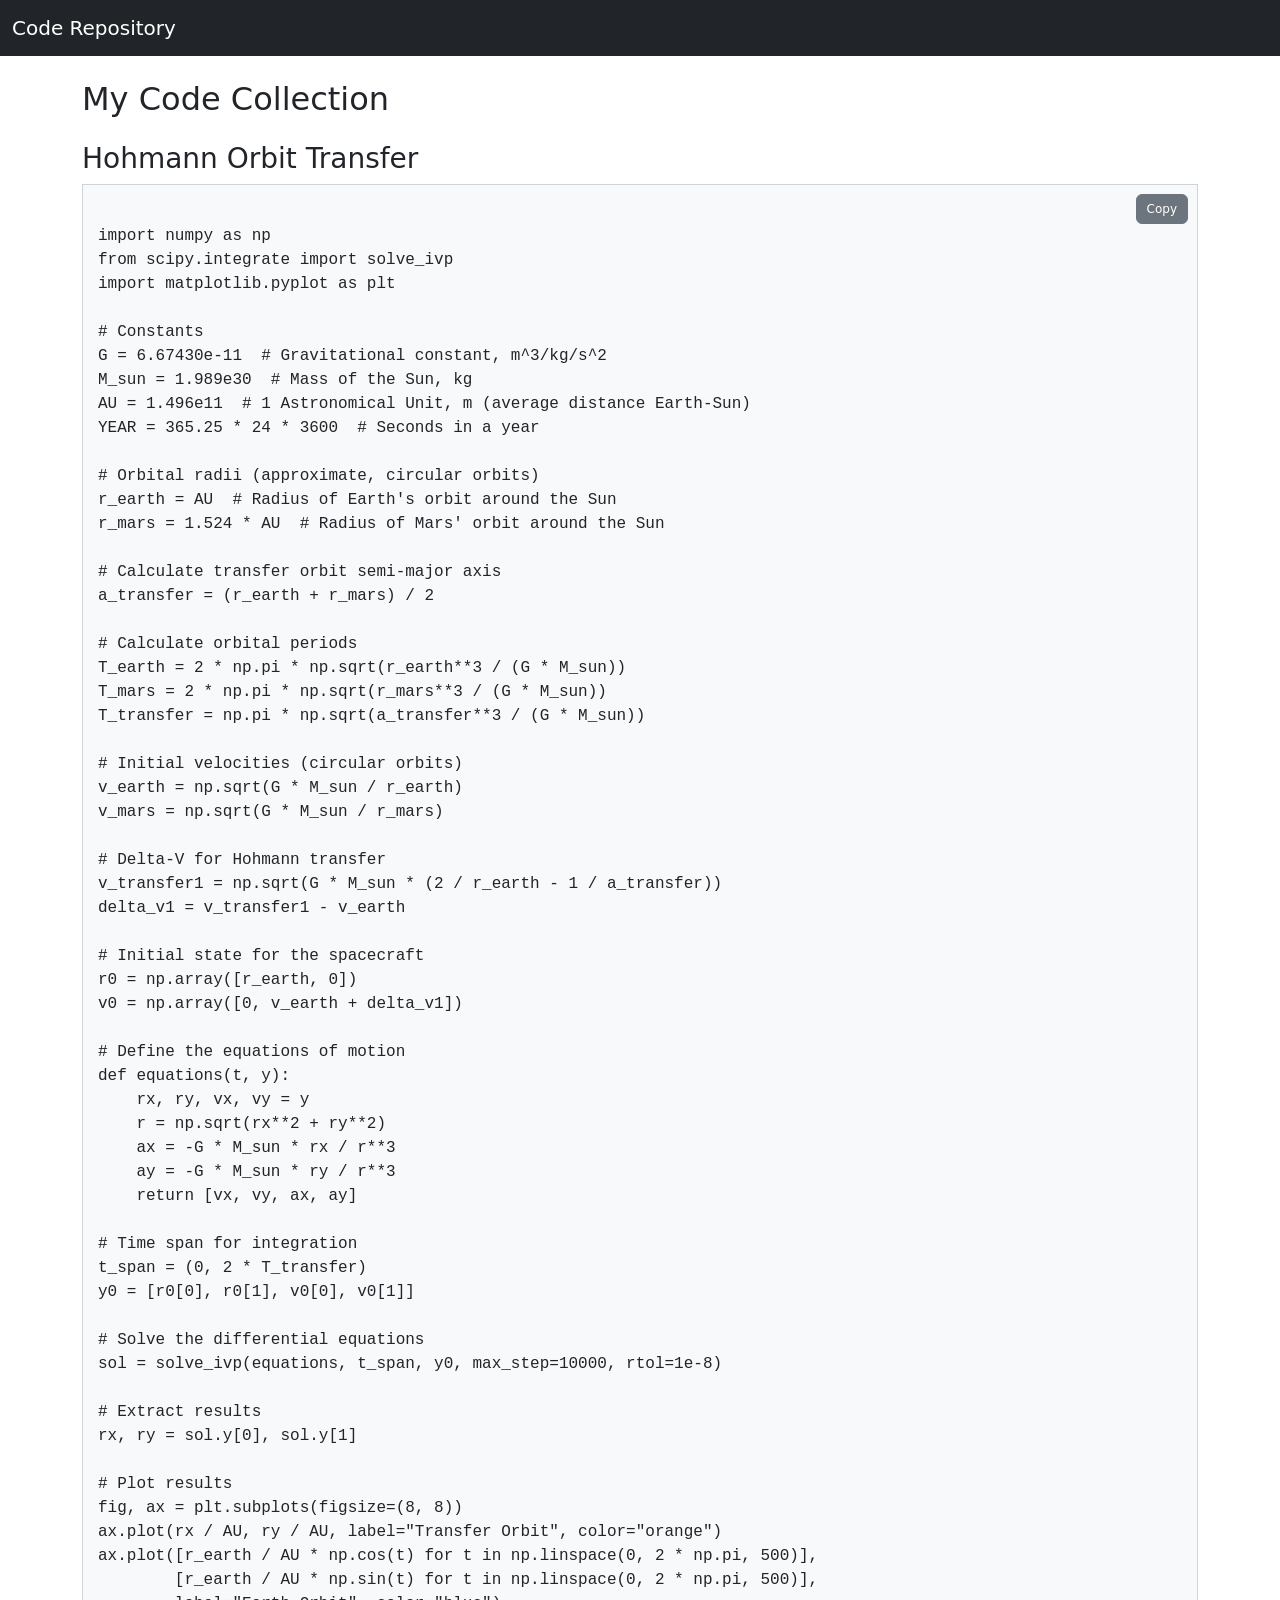
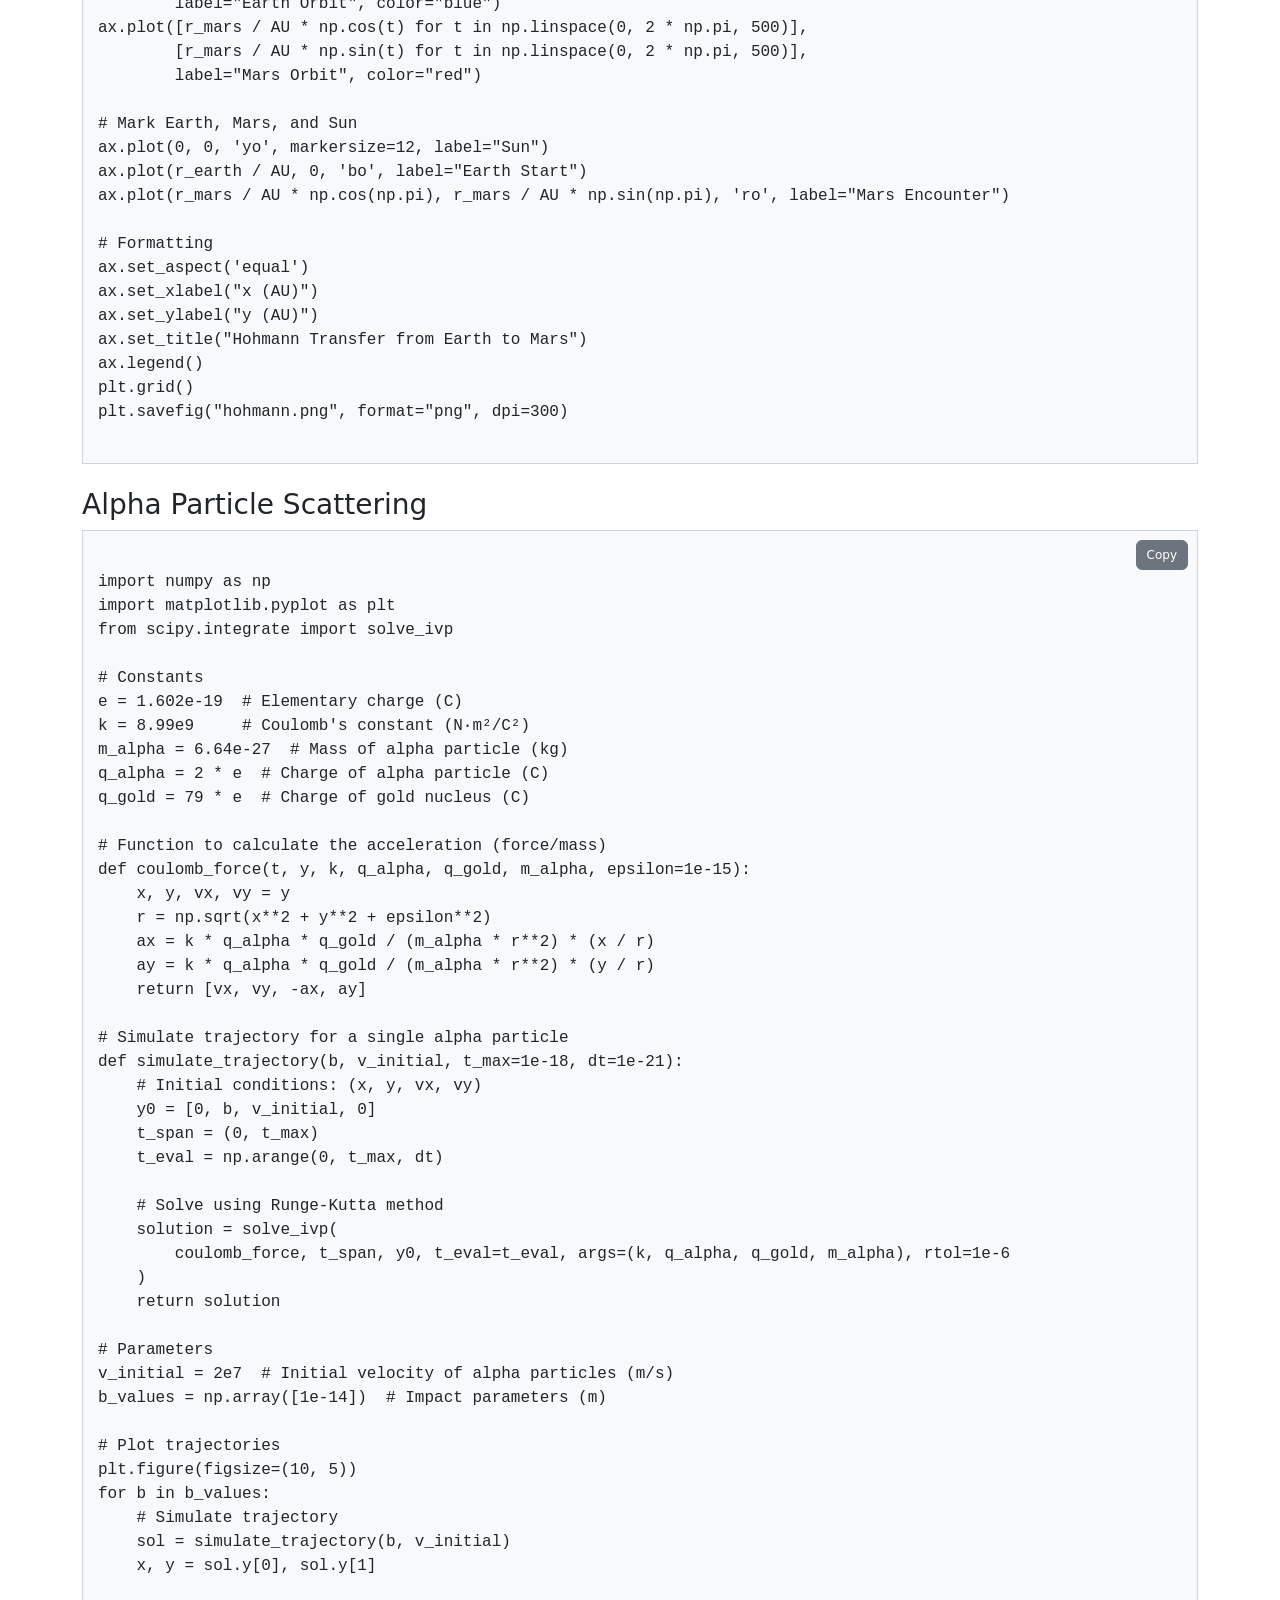
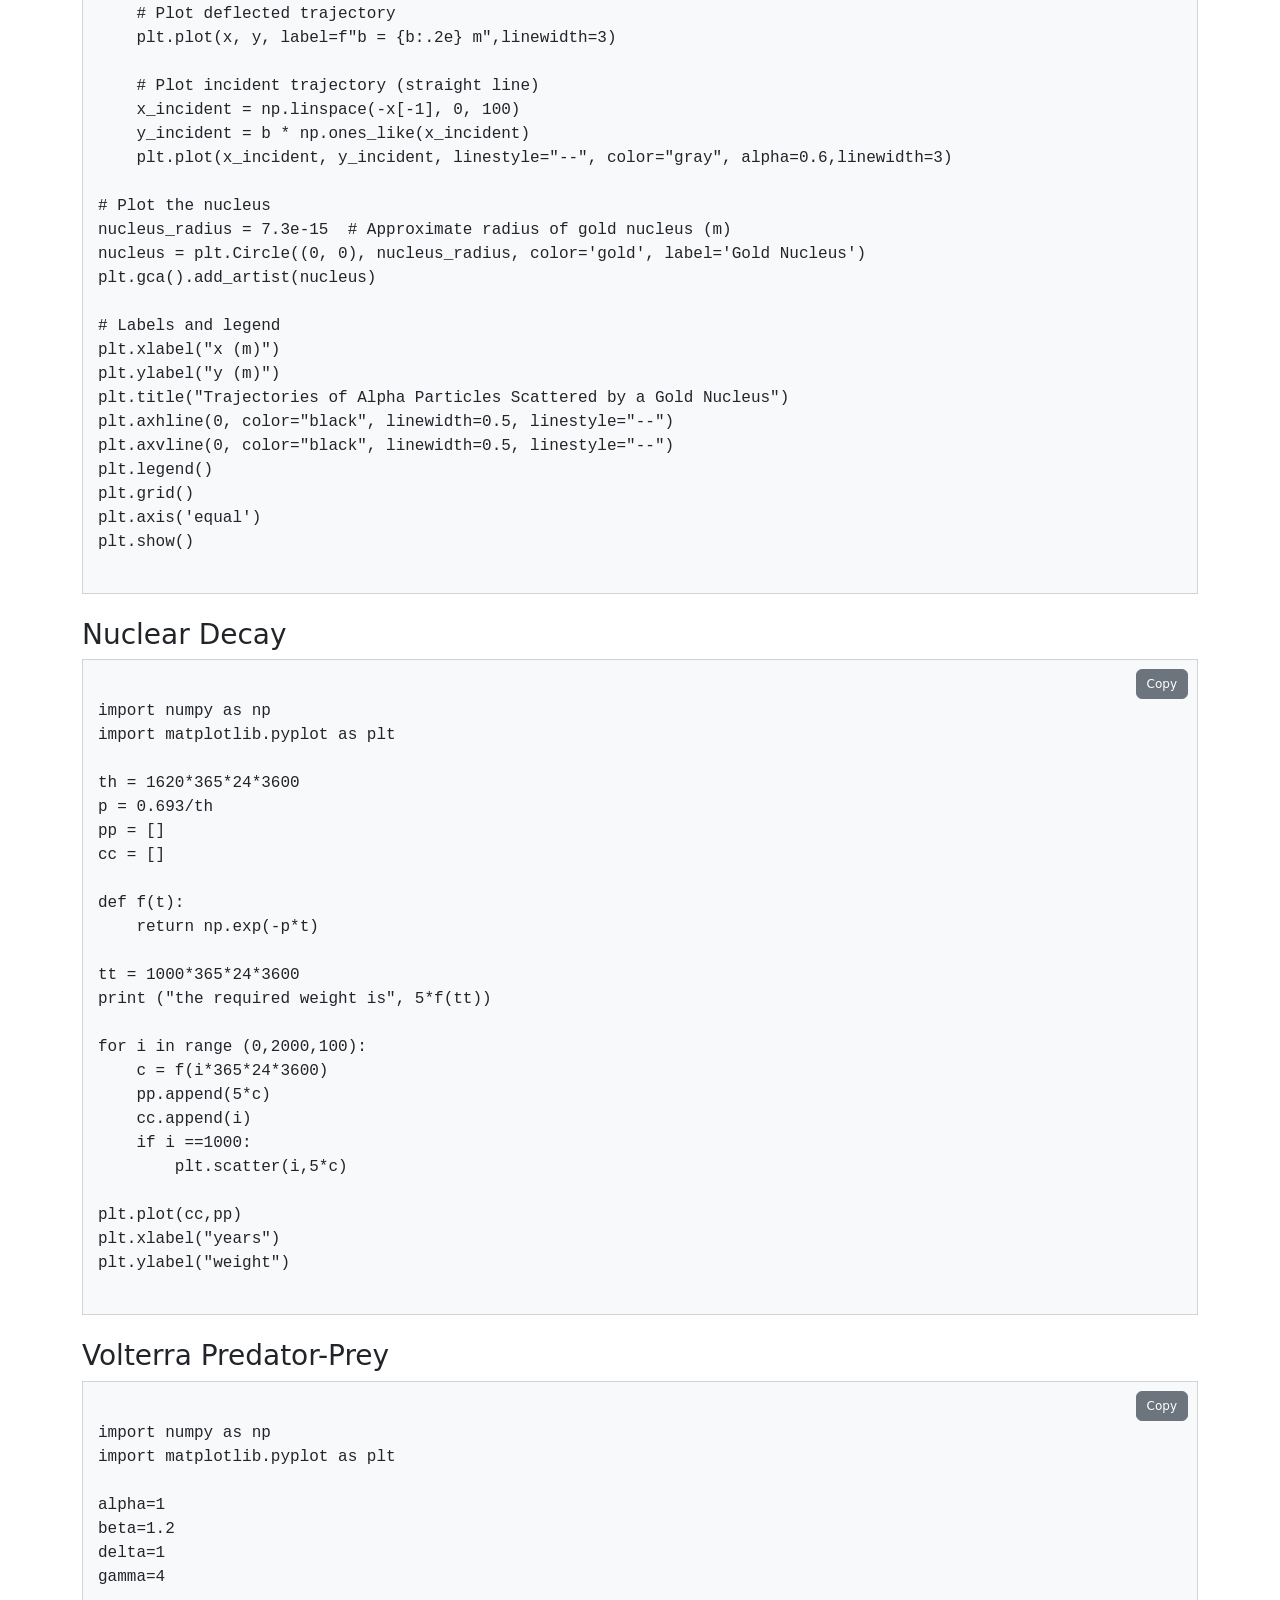
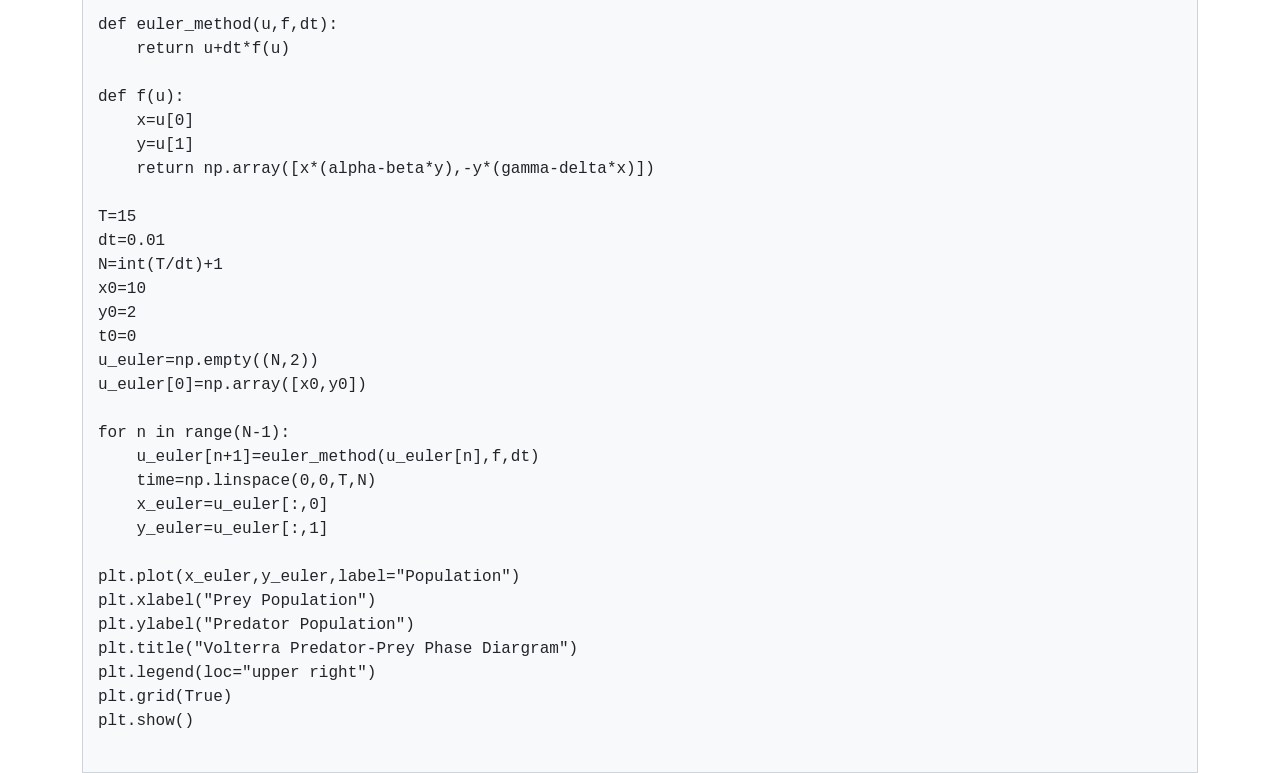
==== index.html @ 804b2633 "initial commit" ====
<!DOCTYPE html>
<html lang="en">
<head>
    <meta charset="UTF-8">
    <meta name="viewport" content="width=device-width, initial-scale=1.0">
    <title>Bootstrap Code Repository</title>
    <link href="https://cdn.jsdelivr.net/npm/bootstrap@5.3.0/dist/css/bootstrap.min.css" rel="stylesheet">
    <style>
        body {
            padding-top: 56px;
        }
        .code-block {
            background: #f8f9fa;
            border: 1px solid #ced4da;
            padding: 15px;
            font-family: monospace;
            white-space: pre-wrap;
            word-wrap: break-word;
        }
        .copy-btn {
            position: absolute;
            top: 10px;
            right: 10px;
            padding: 5px 10px;
            font-size: 12px;
        }
    </style>
</head>
<body>
    <nav class="navbar navbar-expand-lg navbar-dark bg-dark fixed-top">
        <div class="container-fluid">
            <a class="navbar-brand" href="#">Code Repository</a>
        </div>
    </nav>

    <div class="container mt-4">
        <h2 class="mb-3">My Code Collection</h2>
        
        <h3 class="mt-4">Hohmann Orbit Transfer</h3>
        <div class="position-relative">
            <button class="btn btn-secondary copy-btn" onclick="copyToClipboard(this)">Copy</button>
        <div class="code-block">
import numpy as np
from scipy.integrate import solve_ivp
import matplotlib.pyplot as plt

# Constants
G = 6.67430e-11  # Gravitational constant, m^3/kg/s^2
M_sun = 1.989e30  # Mass of the Sun, kg
AU = 1.496e11  # 1 Astronomical Unit, m (average distance Earth-Sun)
YEAR = 365.25 * 24 * 3600  # Seconds in a year

# Orbital radii (approximate, circular orbits)
r_earth = AU  # Radius of Earth's orbit around the Sun
r_mars = 1.524 * AU  # Radius of Mars' orbit around the Sun

# Calculate transfer orbit semi-major axis
a_transfer = (r_earth + r_mars) / 2

# Calculate orbital periods
T_earth = 2 * np.pi * np.sqrt(r_earth**3 / (G * M_sun))
T_mars = 2 * np.pi * np.sqrt(r_mars**3 / (G * M_sun))
T_transfer = np.pi * np.sqrt(a_transfer**3 / (G * M_sun))

# Initial velocities (circular orbits)
v_earth = np.sqrt(G * M_sun / r_earth)
v_mars = np.sqrt(G * M_sun / r_mars)

# Delta-V for Hohmann transfer
v_transfer1 = np.sqrt(G * M_sun * (2 / r_earth - 1 / a_transfer))
delta_v1 = v_transfer1 - v_earth

# Initial state for the spacecraft
r0 = np.array([r_earth, 0])
v0 = np.array([0, v_earth + delta_v1])

# Define the equations of motion
def equations(t, y):
    rx, ry, vx, vy = y
    r = np.sqrt(rx**2 + ry**2)
    ax = -G * M_sun * rx / r**3
    ay = -G * M_sun * ry / r**3
    return [vx, vy, ax, ay]

# Time span for integration
t_span = (0, 2 * T_transfer)
y0 = [r0[0], r0[1], v0[0], v0[1]]

# Solve the differential equations
sol = solve_ivp(equations, t_span, y0, max_step=10000, rtol=1e-8)

# Extract results
rx, ry = sol.y[0], sol.y[1]

# Plot results
fig, ax = plt.subplots(figsize=(8, 8))
ax.plot(rx / AU, ry / AU, label="Transfer Orbit", color="orange")
ax.plot([r_earth / AU * np.cos(t) for t in np.linspace(0, 2 * np.pi, 500)],
        [r_earth / AU * np.sin(t) for t in np.linspace(0, 2 * np.pi, 500)],
        label="Earth Orbit", color="blue")
ax.plot([r_mars / AU * np.cos(t) for t in np.linspace(0, 2 * np.pi, 500)],
        [r_mars / AU * np.sin(t) for t in np.linspace(0, 2 * np.pi, 500)],
        label="Mars Orbit", color="red")

# Mark Earth, Mars, and Sun
ax.plot(0, 0, 'yo', markersize=12, label="Sun")
ax.plot(r_earth / AU, 0, 'bo', label="Earth Start")
ax.plot(r_mars / AU * np.cos(np.pi), r_mars / AU * np.sin(np.pi), 'ro', label="Mars Encounter")

# Formatting
ax.set_aspect('equal')
ax.set_xlabel("x (AU)")
ax.set_ylabel("y (AU)")
ax.set_title("Hohmann Transfer from Earth to Mars")
ax.legend()
plt.grid()
plt.savefig("hohmann.png", format="png", dpi=300)
            </div>
        </div>
        
        <h3 class="mt-4">Alpha Particle Scattering</h3>
        <div class="position-relative">
            <button class="btn btn-secondary copy-btn" onclick="copyToClipboard(this)">Copy</button>
        <div class="code-block">
import numpy as np
import matplotlib.pyplot as plt
from scipy.integrate import solve_ivp

# Constants
e = 1.602e-19  # Elementary charge (C)
k = 8.99e9     # Coulomb's constant (N·m²/C²)
m_alpha = 6.64e-27  # Mass of alpha particle (kg)
q_alpha = 2 * e  # Charge of alpha particle (C)
q_gold = 79 * e  # Charge of gold nucleus (C)

# Function to calculate the acceleration (force/mass)
def coulomb_force(t, y, k, q_alpha, q_gold, m_alpha, epsilon=1e-15):
    x, y, vx, vy = y
    r = np.sqrt(x**2 + y**2 + epsilon**2)
    ax = k * q_alpha * q_gold / (m_alpha * r**2) * (x / r)
    ay = k * q_alpha * q_gold / (m_alpha * r**2) * (y / r)
    return [vx, vy, -ax, ay]

# Simulate trajectory for a single alpha particle
def simulate_trajectory(b, v_initial, t_max=1e-18, dt=1e-21):
    # Initial conditions: (x, y, vx, vy)
    y0 = [0, b, v_initial, 0]
    t_span = (0, t_max)
    t_eval = np.arange(0, t_max, dt)
    
    # Solve using Runge-Kutta method
    solution = solve_ivp(
        coulomb_force, t_span, y0, t_eval=t_eval, args=(k, q_alpha, q_gold, m_alpha), rtol=1e-6
    )
    return solution

# Parameters
v_initial = 2e7  # Initial velocity of alpha particles (m/s)
b_values = np.array([1e-14])  # Impact parameters (m)

# Plot trajectories
plt.figure(figsize=(10, 5))
for b in b_values:
    # Simulate trajectory
    sol = simulate_trajectory(b, v_initial)
    x, y = sol.y[0], sol.y[1]
    
    # Plot deflected trajectory
    plt.plot(x, y, label=f"b = {b:.2e} m",linewidth=3)
    
    # Plot incident trajectory (straight line)
    x_incident = np.linspace(-x[-1], 0, 100)
    y_incident = b * np.ones_like(x_incident)
    plt.plot(x_incident, y_incident, linestyle="--", color="gray", alpha=0.6,linewidth=3)

# Plot the nucleus
nucleus_radius = 7.3e-15  # Approximate radius of gold nucleus (m)
nucleus = plt.Circle((0, 0), nucleus_radius, color='gold', label='Gold Nucleus')
plt.gca().add_artist(nucleus)

# Labels and legend
plt.xlabel("x (m)")
plt.ylabel("y (m)")
plt.title("Trajectories of Alpha Particles Scattered by a Gold Nucleus")
plt.axhline(0, color="black", linewidth=0.5, linestyle="--")
plt.axvline(0, color="black", linewidth=0.5, linestyle="--")
plt.legend()
plt.grid()
plt.axis('equal')
plt.show()
            </div>
        </div>

        <h3 class="mt-4">Nuclear Decay</h3>
        <div class="position-relative">
            <button class="btn btn-secondary copy-btn" onclick="copyToClipboard(this)">Copy</button>
        <div class="code-block">
import numpy as np
import matplotlib.pyplot as plt

th = 1620*365*24*3600
p = 0.693/th
pp = []
cc = []

def f(t):
    return np.exp(-p*t)

tt = 1000*365*24*3600
print ("the required weight is", 5*f(tt))

for i in range (0,2000,100):
    c = f(i*365*24*3600)
    pp.append(5*c)
    cc.append(i)
    if i ==1000:
        plt.scatter(i,5*c)
        
plt.plot(cc,pp)
plt.xlabel("years")
plt.ylabel("weight")
            </div>
        </div>
    
    <h3 class="mt-4">Volterra Predator-Prey</h3>
    <div class="position-relative">
        <button class="btn btn-secondary copy-btn" onclick="copyToClipboard(this)">Copy</button>
    <div class="code-block">
import numpy as np
import matplotlib.pyplot as plt

alpha=1
beta=1.2
delta=1
gamma=4

def euler_method(u,f,dt):
    return u+dt*f(u)
    
def f(u):
    x=u[0]
    y=u[1]
    return np.array([x*(alpha-beta*y),-y*(gamma-delta*x)])
    
T=15
dt=0.01
N=int(T/dt)+1
x0=10
y0=2
t0=0
u_euler=np.empty((N,2))
u_euler[0]=np.array([x0,y0])

for n in range(N-1):
    u_euler[n+1]=euler_method(u_euler[n],f,dt)
    time=np.linspace(0,0,T,N)
    x_euler=u_euler[:,0]
    y_euler=u_euler[:,1]

plt.plot(x_euler,y_euler,label="Population")
plt.xlabel("Prey Population")
plt.ylabel("Predator Population")
plt.title("Volterra Predator-Prey Phase Diargram")
plt.legend(loc="upper right")
plt.grid(True)
plt.show()
        </div>
    </div>

</div>
<script>
    function copyToClipboard(button) {
        let codeBlock = button.nextElementSibling;
        let textArea = document.createElement("textarea");
        textArea.value = codeBlock.innerText;
        document.body.appendChild(textArea);
        textArea.select();
        document.execCommand("copy");
        document.body.removeChild(textArea);
        button.innerText = "Copied!";
        setTimeout(() => button.innerText = "Copy", 2000);
    }
</script>
    <script src="https://cdn.jsdelivr.net/npm/bootstrap@5.3.0/dist/js/bootstrap.bundle.min.js"></script>
</body>
</html>
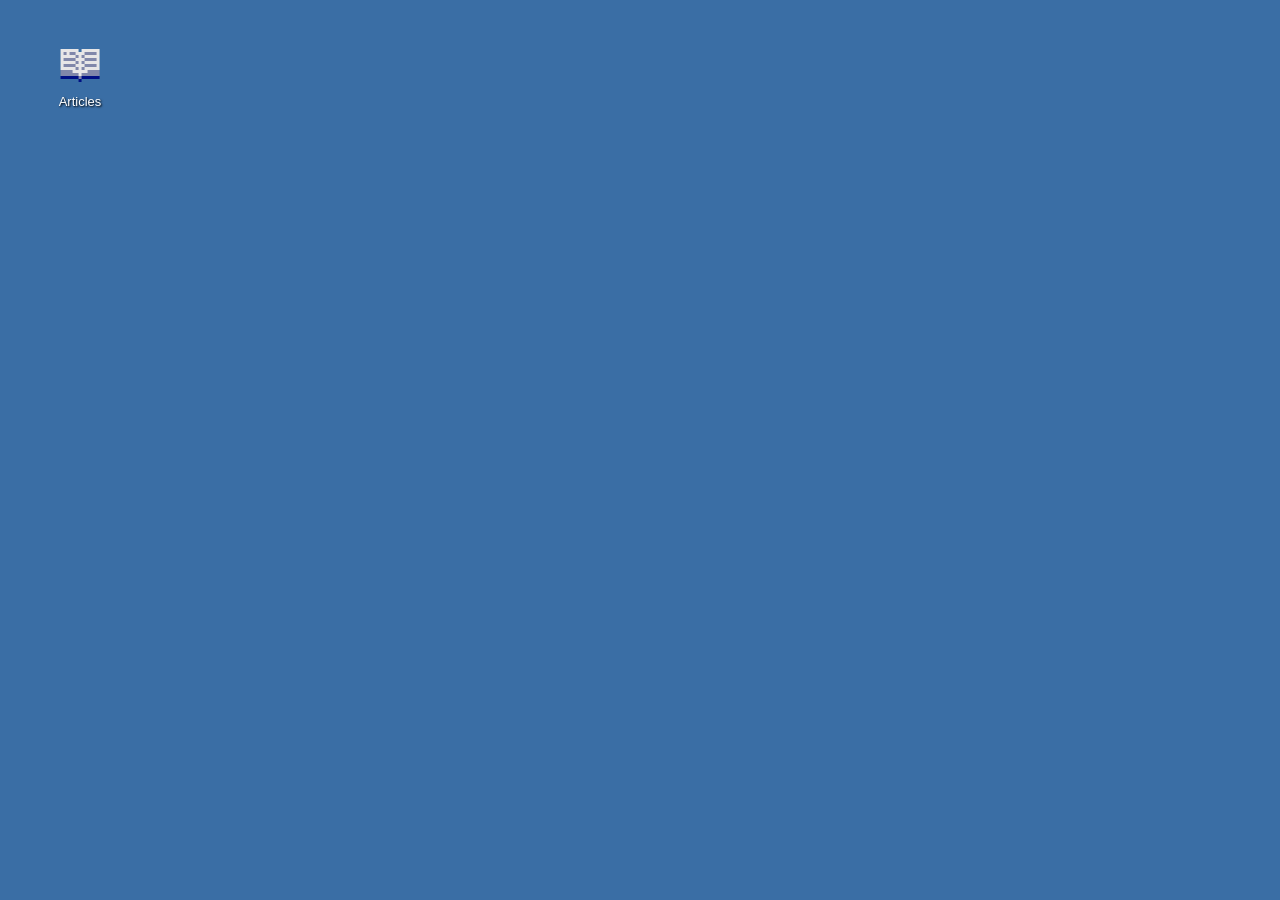
==== commit 4833199d: "Magazine Website" ====
--- a/index.html
+++ b/index.html
@@ -1,287 +1,56 @@
 <!DOCTYPE html>
 <html lang="en">
 <head>
-    <meta charset="UTF-8">
-    <meta name="viewport" content="width=device-width, initial-scale=1.0">
-    <title>Bootstrap Code Repository</title>
-    <link href="https://cdn.jsdelivr.net/npm/bootstrap@5.3.0/dist/css/bootstrap.min.css" rel="stylesheet">
-    <style>
-        body {
-            padding-top: 56px;
-        }
-        .code-block {
-            background: #f8f9fa;
-            border: 1px solid #ced4da;
-            padding: 15px;
-            font-family: monospace;
-            white-space: pre-wrap;
-            word-wrap: break-word;
-        }
-        .copy-btn {
-            position: absolute;
-            top: 10px;
-            right: 10px;
-            padding: 5px 10px;
-            font-size: 12px;
-        }
-    </style>
+  <meta charset="UTF-8">
+  <title>My Computer</title>
+
+  <meta
+    name="viewport"
+    content="width=device-width, height=device-height, initial-scale=1.0, maximum-scale=1.0, user-scalable=no"
+  >
+
+  <!-- XP.css -->
+  <link rel="stylesheet" href="https://unpkg.com/xp.css">
+
+  <!-- Your desktop styles -->
+  <link rel="stylesheet" href="css/desktop.css">
 </head>
 <body>
-    <nav class="navbar navbar-expand-lg navbar-dark bg-dark fixed-top">
-        <div class="container-fluid">
-            <a class="navbar-brand" href="#">Code Repository</a>
-        </div>
-    </nav>
 
-    <div class="container mt-4">
-        <h2 class="mb-3">My Code Collection</h2>
-        
-        <h3 class="mt-4">Hohmann Orbit Transfer</h3>
-        <div class="position-relative">
-            <button class="btn btn-secondary copy-btn" onclick="copyToClipboard(this)">Copy</button>
-        <div class="code-block">
-import numpy as np
-from scipy.integrate import solve_ivp
-import matplotlib.pyplot as plt
+  <!-- Desktop -->
+  <div id="desktop">
+    <div class="icon" id="articles">
+      <img src="images/book.png" alt="book">
+      <span>Articles</span>
+    </div>
+  </div>
 
-# Constants
-G = 6.67430e-11  # Gravitational constant, m^3/kg/s^2
-M_sun = 1.989e30  # Mass of the Sun, kg
-AU = 1.496e11  # 1 Astronomical Unit, m (average distance Earth-Sun)
-YEAR = 365.25 * 24 * 3600  # Seconds in a year
-
-# Orbital radii (approximate, circular orbits)
-r_earth = AU  # Radius of Earth's orbit around the Sun
-r_mars = 1.524 * AU  # Radius of Mars' orbit around the Sun
-
-# Calculate transfer orbit semi-major axis
-a_transfer = (r_earth + r_mars) / 2
-
-# Calculate orbital periods
-T_earth = 2 * np.pi * np.sqrt(r_earth**3 / (G * M_sun))
-T_mars = 2 * np.pi * np.sqrt(r_mars**3 / (G * M_sun))
-T_transfer = np.pi * np.sqrt(a_transfer**3 / (G * M_sun))
-
-# Initial velocities (circular orbits)
-v_earth = np.sqrt(G * M_sun / r_earth)
-v_mars = np.sqrt(G * M_sun / r_mars)
-
-# Delta-V for Hohmann transfer
-v_transfer1 = np.sqrt(G * M_sun * (2 / r_earth - 1 / a_transfer))
-delta_v1 = v_transfer1 - v_earth
-
-# Initial state for the spacecraft
-r0 = np.array([r_earth, 0])
-v0 = np.array([0, v_earth + delta_v1])
-
-# Define the equations of motion
-def equations(t, y):
-    rx, ry, vx, vy = y
-    r = np.sqrt(rx**2 + ry**2)
-    ax = -G * M_sun * rx / r**3
-    ay = -G * M_sun * ry / r**3
-    return [vx, vy, ax, ay]
-
-# Time span for integration
-t_span = (0, 2 * T_transfer)
-y0 = [r0[0], r0[1], v0[0], v0[1]]
-
-# Solve the differential equations
-sol = solve_ivp(equations, t_span, y0, max_step=10000, rtol=1e-8)
-
-# Extract results
-rx, ry = sol.y[0], sol.y[1]
-
-# Plot results
-fig, ax = plt.subplots(figsize=(8, 8))
-ax.plot(rx / AU, ry / AU, label="Transfer Orbit", color="orange")
-ax.plot([r_earth / AU * np.cos(t) for t in np.linspace(0, 2 * np.pi, 500)],
-        [r_earth / AU * np.sin(t) for t in np.linspace(0, 2 * np.pi, 500)],
-        label="Earth Orbit", color="blue")
-ax.plot([r_mars / AU * np.cos(t) for t in np.linspace(0, 2 * np.pi, 500)],
-        [r_mars / AU * np.sin(t) for t in np.linspace(0, 2 * np.pi, 500)],
-        label="Mars Orbit", color="red")
-
-# Mark Earth, Mars, and Sun
-ax.plot(0, 0, 'yo', markersize=12, label="Sun")
-ax.plot(r_earth / AU, 0, 'bo', label="Earth Start")
-ax.plot(r_mars / AU * np.cos(np.pi), r_mars / AU * np.sin(np.pi), 'ro', label="Mars Encounter")
-
-# Formatting
-ax.set_aspect('equal')
-ax.set_xlabel("x (AU)")
-ax.set_ylabel("y (AU)")
-ax.set_title("Hohmann Transfer from Earth to Mars")
-ax.legend()
-plt.grid()
-plt.savefig("hohmann.png", format="png", dpi=300)
-            </div>
-        </div>
-        
-        <h3 class="mt-4">Alpha Particle Scattering</h3>
-        <div class="position-relative">
-            <button class="btn btn-secondary copy-btn" onclick="copyToClipboard(this)">Copy</button>
-        <div class="code-block">
-import numpy as np
-import matplotlib.pyplot as plt
-from scipy.integrate import solve_ivp
-
-# Constants
-e = 1.602e-19  # Elementary charge (C)
-k = 8.99e9     # Coulomb's constant (N·m²/C²)
-m_alpha = 6.64e-27  # Mass of alpha particle (kg)
-q_alpha = 2 * e  # Charge of alpha particle (C)
-q_gold = 79 * e  # Charge of gold nucleus (C)
-
-# Function to calculate the acceleration (force/mass)
-def coulomb_force(t, y, k, q_alpha, q_gold, m_alpha, epsilon=1e-15):
-    x, y, vx, vy = y
-    r = np.sqrt(x**2 + y**2 + epsilon**2)
-    ax = k * q_alpha * q_gold / (m_alpha * r**2) * (x / r)
-    ay = k * q_alpha * q_gold / (m_alpha * r**2) * (y / r)
-    return [vx, vy, -ax, ay]
-
-# Simulate trajectory for a single alpha particle
-def simulate_trajectory(b, v_initial, t_max=1e-18, dt=1e-21):
-    # Initial conditions: (x, y, vx, vy)
-    y0 = [0, b, v_initial, 0]
-    t_span = (0, t_max)
-    t_eval = np.arange(0, t_max, dt)
-    
-    # Solve using Runge-Kutta method
-    solution = solve_ivp(
-        coulomb_force, t_span, y0, t_eval=t_eval, args=(k, q_alpha, q_gold, m_alpha), rtol=1e-6
-    )
-    return solution
-
-# Parameters
-v_initial = 2e7  # Initial velocity of alpha particles (m/s)
-b_values = np.array([1e-14])  # Impact parameters (m)
-
-# Plot trajectories
-plt.figure(figsize=(10, 5))
-for b in b_values:
-    # Simulate trajectory
-    sol = simulate_trajectory(b, v_initial)
-    x, y = sol.y[0], sol.y[1]
-    
-    # Plot deflected trajectory
-    plt.plot(x, y, label=f"b = {b:.2e} m",linewidth=3)
-    
-    # Plot incident trajectory (straight line)
-    x_incident = np.linspace(-x[-1], 0, 100)
-    y_incident = b * np.ones_like(x_incident)
-    plt.plot(x_incident, y_incident, linestyle="--", color="gray", alpha=0.6,linewidth=3)
-
-# Plot the nucleus
-nucleus_radius = 7.3e-15  # Approximate radius of gold nucleus (m)
-nucleus = plt.Circle((0, 0), nucleus_radius, color='gold', label='Gold Nucleus')
-plt.gca().add_artist(nucleus)
-
-# Labels and legend
-plt.xlabel("x (m)")
-plt.ylabel("y (m)")
-plt.title("Trajectories of Alpha Particles Scattered by a Gold Nucleus")
-plt.axhline(0, color="black", linewidth=0.5, linestyle="--")
-plt.axvline(0, color="black", linewidth=0.5, linestyle="--")
-plt.legend()
-plt.grid()
-plt.axis('equal')
-plt.show()
-            </div>
-        </div>
-
-        <h3 class="mt-4">Nuclear Decay</h3>
-        <div class="position-relative">
-            <button class="btn btn-secondary copy-btn" onclick="copyToClipboard(this)">Copy</button>
-        <div class="code-block">
-import numpy as np
-import matplotlib.pyplot as plt
-
-th = 1620*365*24*3600
-p = 0.693/th
-pp = []
-cc = []
-
-def f(t):
-    return np.exp(-p*t)
-
-tt = 1000*365*24*3600
-print ("the required weight is", 5*f(tt))
-
-for i in range (0,2000,100):
-    c = f(i*365*24*3600)
-    pp.append(5*c)
-    cc.append(i)
-    if i ==1000:
-        plt.scatter(i,5*c)
-        
-plt.plot(cc,pp)
-plt.xlabel("years")
-plt.ylabel("weight")
-            </div>
-        </div>
-    
-    <h3 class="mt-4">Volterra Predator-Prey</h3>
-    <div class="position-relative">
-        <button class="btn btn-secondary copy-btn" onclick="copyToClipboard(this)">Copy</button>
-    <div class="code-block">
-import numpy as np
-import matplotlib.pyplot as plt
-
-alpha=1
-beta=1.2
-delta=1
-gamma=4
-
-def euler_method(u,f,dt):
-    return u+dt*f(u)
-    
-def f(u):
-    x=u[0]
-    y=u[1]
-    return np.array([x*(alpha-beta*y),-y*(gamma-delta*x)])
-    
-T=15
-dt=0.01
-N=int(T/dt)+1
-x0=10
-y0=2
-t0=0
-u_euler=np.empty((N,2))
-u_euler[0]=np.array([x0,y0])
-
-for n in range(N-1):
-    u_euler[n+1]=euler_method(u_euler[n],f,dt)
-    time=np.linspace(0,0,T,N)
-    x_euler=u_euler[:,0]
-    y_euler=u_euler[:,1]
-
-plt.plot(x_euler,y_euler,label="Population")
-plt.xlabel("Prey Population")
-plt.ylabel("Predator Population")
-plt.title("Volterra Predator-Prey Phase Diargram")
-plt.legend(loc="upper right")
-plt.grid(True)
-plt.show()
-        </div>
+  <!-- XP Delete Dialog -->
+  <div
+    class="window"
+    id="deleteDialog"
+    style="display:none; width:320px;"
+  >
+    <div class="title-bar">
+      <div class="title-bar-text">System Message</div>
+      <div class="title-bar-controls">
+        <button aria-label="Close" onclick="closeDialog()"></button>
+      </div>
     </div>
 
-</div>
-<script>
-    function copyToClipboard(button) {
-        let codeBlock = button.nextElementSibling;
-        let textArea = document.createElement("textarea");
-        textArea.value = codeBlock.innerText;
-        document.body.appendChild(textArea);
-        textArea.select();
-        document.execCommand("copy");
-        document.body.removeChild(textArea);
-        button.innerText = "Copied!";
-        setTimeout(() => button.innerText = "Copy", 2000);
-    }
-</script>
-    <script src="https://cdn.jsdelivr.net/npm/bootstrap@5.3.0/dist/js/bootstrap.bundle.min.js"></script>
+    <div class="window-body">
+      <p>
+        Cannot delete <strong>Articles</strong>.<br>
+        The file is currently in use.
+      </p>
+      <section class="field-row" style="justify-content:flex-end;">
+        <button onclick="closeDialog()">OK</button>
+      </section>
+    </div>
+  </div>
+
+  <!-- Behavior -->
+  <script src="desktop.js"></script>
+
 </body>
 </html>
-
--- a/css/desktop.css
+++ b/css/desktop.css
@@ -0,0 +1,93 @@
+/* =========================
+   GLOBAL RESET & VIEWPORT LOCK
+   ========================= */
+
+html, body {
+  width: 100%;
+  height: 100%;
+  margin: 0;
+  padding: 0;
+
+  /* Kill scrolling everywhere */
+  overflow: hidden;
+  overscroll-behavior: none;
+
+  /* Mobile: prevent swipe scroll & zoom */
+  touch-action: none;
+}
+
+/* =========================
+   DESKTOP BACKGROUND
+   ========================= */
+
+/* =========================
+   DESKTOP BACKGROUND (SOLID)
+   ========================= */
+
+#desktop {
+  position: fixed;
+  inset: 0;
+
+  /* Solid XP-style background */
+  background-color: #3a6ea5;
+
+  font-family: Tahoma, Verdana, sans-serif;
+}
+
+/* =========================
+   DESKTOP ICON
+   ========================= */
+
+.icon {
+  position: absolute;
+  top: 40px;
+  left: 40px;
+
+  width: 80px;
+  text-align: center;
+
+  color: white;
+  user-select: none;
+  cursor: default;
+}
+
+/* Icon image */
+.icon img {
+  width: 48px;
+  height: 48px;
+  display: block;
+  margin: 0 auto 6px;
+}
+
+/* Icon label */
+.icon span {
+  font-size: 13px;
+  line-height: 1.2;
+  text-shadow: 1px 1px 2px black;
+  display: block;
+}
+
+/* Hover feedback (mouse users) */
+.icon:hover {
+  background: rgba(255, 255, 255, 0.15);
+  border-radius: 4px;
+}
+
+/* Selected icon (XP-style highlight) */
+.icon.selected {
+  background: rgba(0, 120, 215, 0.6);
+  border-radius: 4px;
+}
+
+/* =========================
+   XP DIALOG POSITIONING
+   ========================= */
+
+#deleteDialog {
+  position: fixed;
+  top: 50%;
+  left: 50%;
+  transform: translate(-50%, -50%);
+
+  z-index: 1000;
+}
